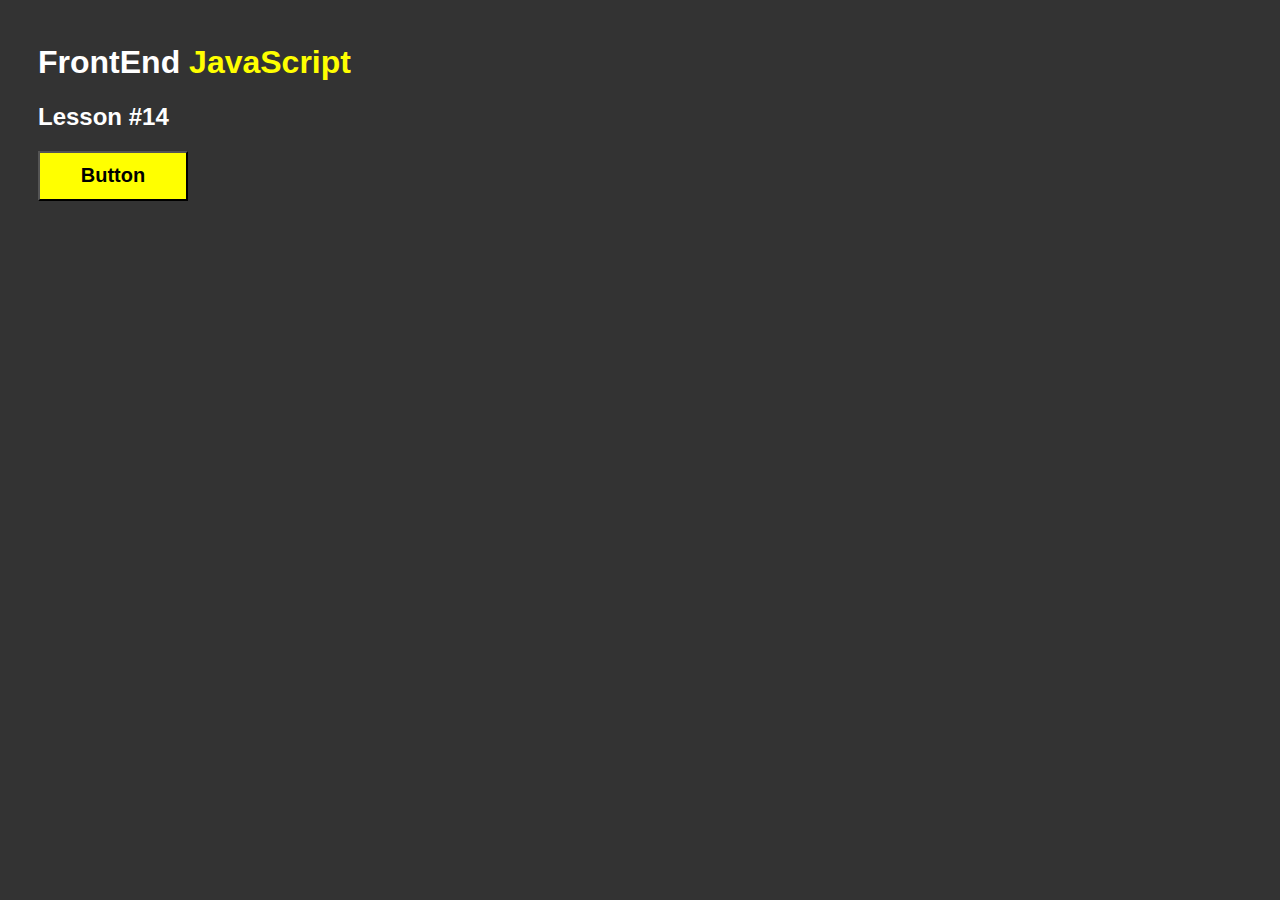
==== JS-les15/index.html @ 80f57c77 "Stage15" ====
<!DOCTYPE html>
<html lang="en">
<head>
    <meta charset="UTF-8">
    <meta http-equiv="X-UA-Compatible" content="IE=edge">
    <meta name="viewport" content="width=device-width, initial-scale=1.0">
    <title>JS syntax begin</title>
    <link rel="stylesheet" href="style.css">
</head>
<body>
    <h1>
        FrontEnd <span class="yellow">JavaScript</span>
    </h1>
    <h2>Lesson #14</h2>
    <div class="lesson">
        <button type="button" class="lesson__button">Button</button>
    </div>
    
    
    <script src="script.js"></script>
</body>
</html>
---- JS-les15/style.css ----
body{
    background-color: #333;
    color: #fff;
    padding: 15px 30px;
    font-family: Arial, "Helvetica Neue", Helvetica, sans-serif;
}

.yellow{
    color: yellow;
}

.lesson__button{
    width: 150px;
    height: 50px;
    background-color: yellow;
    font-weight: 700;
    font-size: 20px;
}
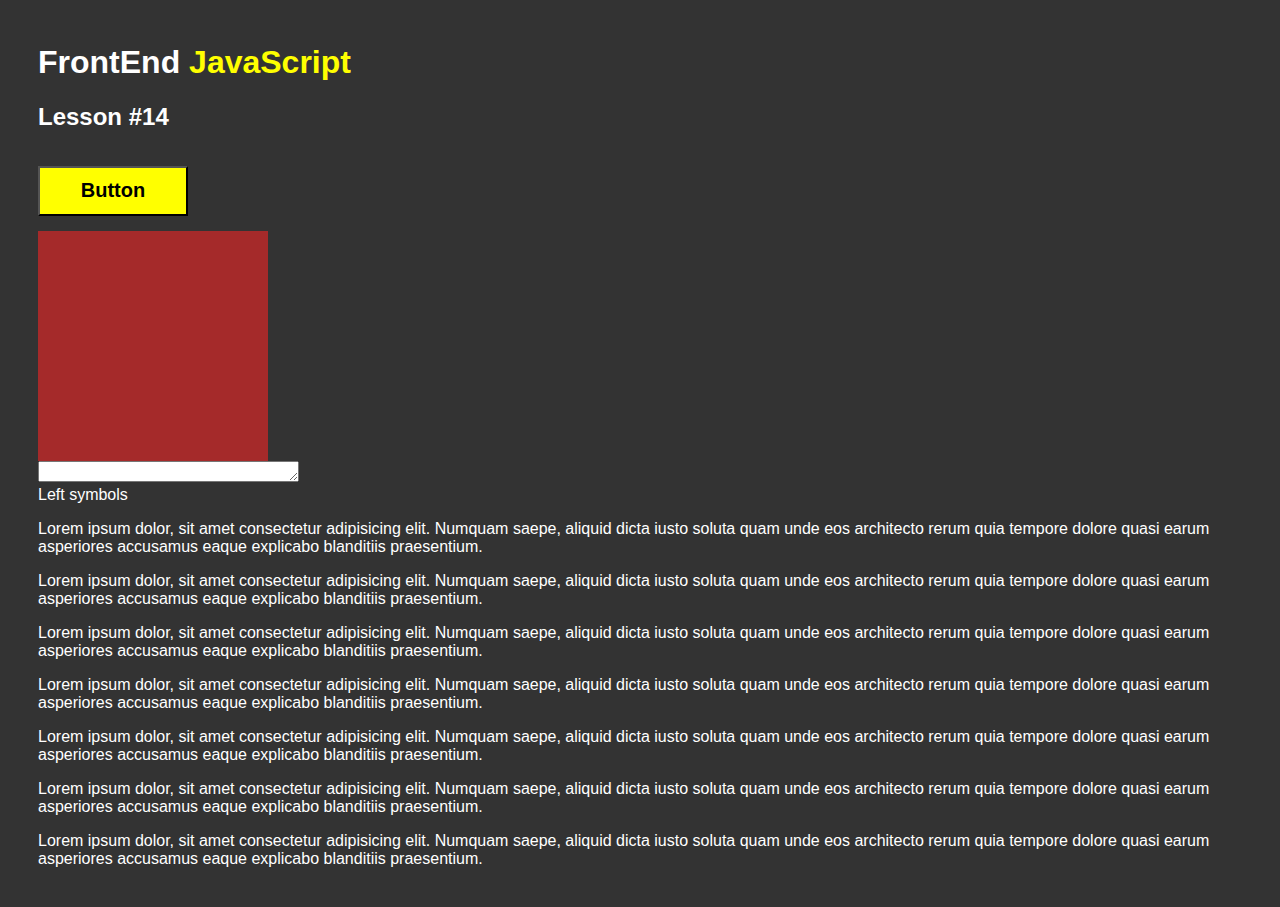
==== commit feb75779: "Stage15" ====
--- a/JS-les15/index.html
+++ b/JS-les15/index.html
@@ -13,8 +13,20 @@
     </h1>
     <h2>Lesson #14</h2>
     <div class="lesson">
-        <button type="button" class="lesson__button">Button</button>
+        <button class="lesson__button">Button</button>
+        <div class="lesson__area"></div>
+        <div class="textarea">
+            <textarea autocomplite="off" maxlength="30" cols="30" rows="1" class="textarea__area"></textarea>
+            <div class="textarea__counter">Left <span></span> symbols</div>
+        </div>
     </div>
+    <p>Lorem ipsum dolor, sit amet consectetur adipisicing elit. Numquam saepe, aliquid dicta iusto soluta quam unde eos architecto rerum quia tempore dolore quasi earum asperiores accusamus eaque explicabo blanditiis praesentium.</p>
+    <p>Lorem ipsum dolor, sit amet consectetur adipisicing elit. Numquam saepe, aliquid dicta iusto soluta quam unde eos architecto rerum quia tempore dolore quasi earum asperiores accusamus eaque explicabo blanditiis praesentium.</p>
+    <p>Lorem ipsum dolor, sit amet consectetur adipisicing elit. Numquam saepe, aliquid dicta iusto soluta quam unde eos architecto rerum quia tempore dolore quasi earum asperiores accusamus eaque explicabo blanditiis praesentium.</p>
+    <p>Lorem ipsum dolor, sit amet consectetur adipisicing elit. Numquam saepe, aliquid dicta iusto soluta quam unde eos architecto rerum quia tempore dolore quasi earum asperiores accusamus eaque explicabo blanditiis praesentium.</p>
+    <p>Lorem ipsum dolor, sit amet consectetur adipisicing elit. Numquam saepe, aliquid dicta iusto soluta quam unde eos architecto rerum quia tempore dolore quasi earum asperiores accusamus eaque explicabo blanditiis praesentium.</p>
+    <p>Lorem ipsum dolor, sit amet consectetur adipisicing elit. Numquam saepe, aliquid dicta iusto soluta quam unde eos architecto rerum quia tempore dolore quasi earum asperiores accusamus eaque explicabo blanditiis praesentium.</p>
+    <p>Lorem ipsum dolor, sit amet consectetur adipisicing elit. Numquam saepe, aliquid dicta iusto soluta quam unde eos architecto rerum quia tempore dolore quasi earum asperiores accusamus eaque explicabo blanditiis praesentium.</p>
     
     
     <script src="script.js"></script>
--- a/JS-les15/style.css
+++ b/JS-les15/style.css
@@ -9,6 +9,14 @@
     color: yellow;
 }
 
+.lesson{
+    display: flex;
+    flex-direction: column;
+}
+.lesson button{
+    margin: 15px 0;
+}
+
 .lesson__button{
     width: 150px;
     height: 50px;
@@ -17,3 +25,10 @@
     font-size: 20px;
 }
 
+.lesson__area{
+    
+    width: 200px;
+    height: 200px;
+    background-color:brown;
+    padding: 15px;
+}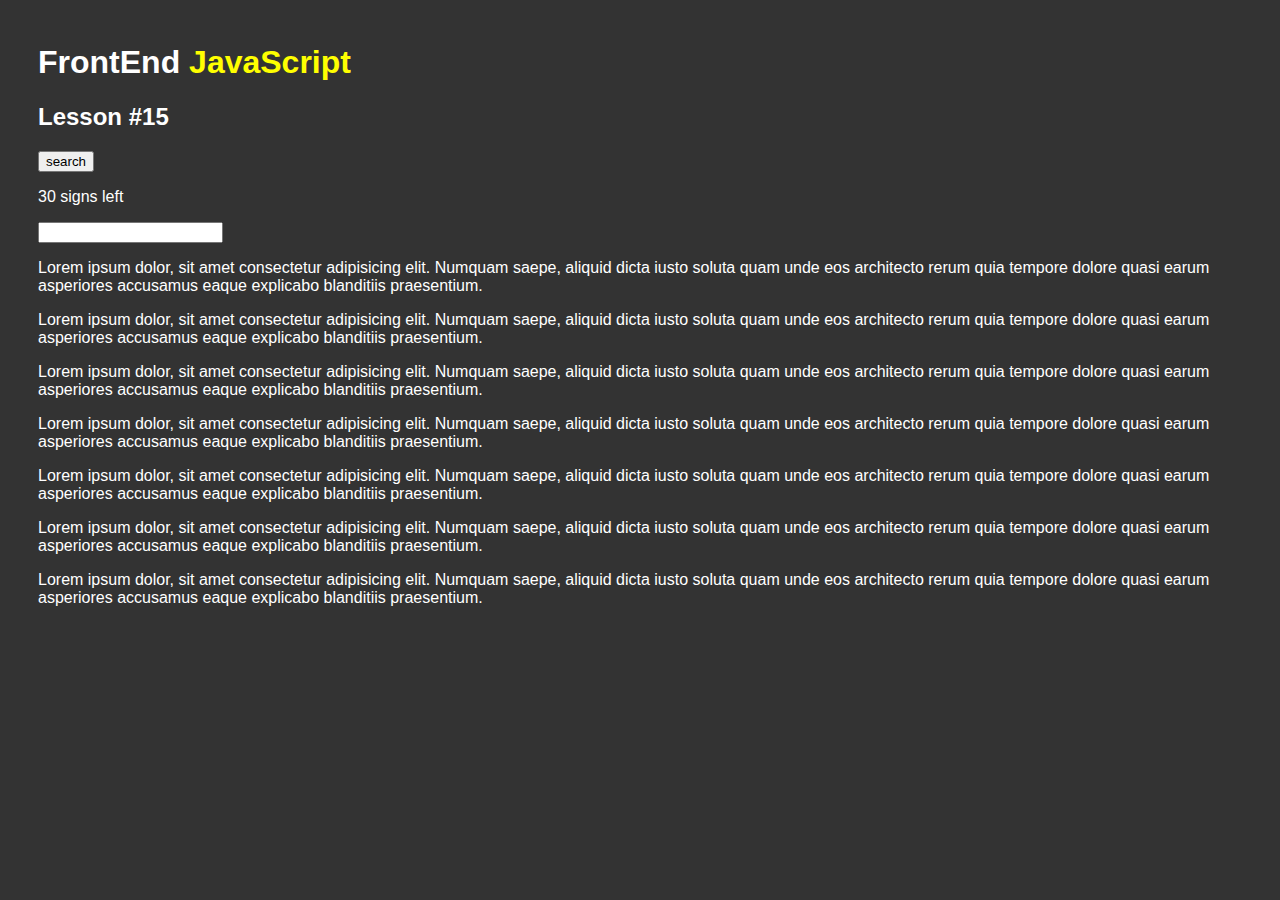
==== commit 3b9c8346: "Stage 16" ====
--- a/JS-les15/index.html
+++ b/JS-les15/index.html
@@ -11,14 +11,13 @@
     <h1>
         FrontEnd <span class="yellow">JavaScript</span>
     </h1>
-    <h2>Lesson #14</h2>
-    <div class="lesson">
-        <button class="lesson__button">Button</button>
-        <div class="lesson__area"></div>
-        <div class="textarea">
-            <textarea autocomplite="off" maxlength="30" cols="30" rows="1" class="textarea__area"></textarea>
-            <div class="textarea__counter">Left <span></span> symbols</div>
-        </div>
+    <h2>Lesson #15</h2>
+    <div class="menu">
+        <button class="menu__btn">search</button>
+        <form class="menu__body " action="#" method="get">
+            <p><span></span> signs left</p>
+            <input type="search" maxlength="30" class="txt-item">
+        </form>
     </div>
     <p>Lorem ipsum dolor, sit amet consectetur adipisicing elit. Numquam saepe, aliquid dicta iusto soluta quam unde eos architecto rerum quia tempore dolore quasi earum asperiores accusamus eaque explicabo blanditiis praesentium.</p>
     <p>Lorem ipsum dolor, sit amet consectetur adipisicing elit. Numquam saepe, aliquid dicta iusto soluta quam unde eos architecto rerum quia tempore dolore quasi earum asperiores accusamus eaque explicabo blanditiis praesentium.</p>
